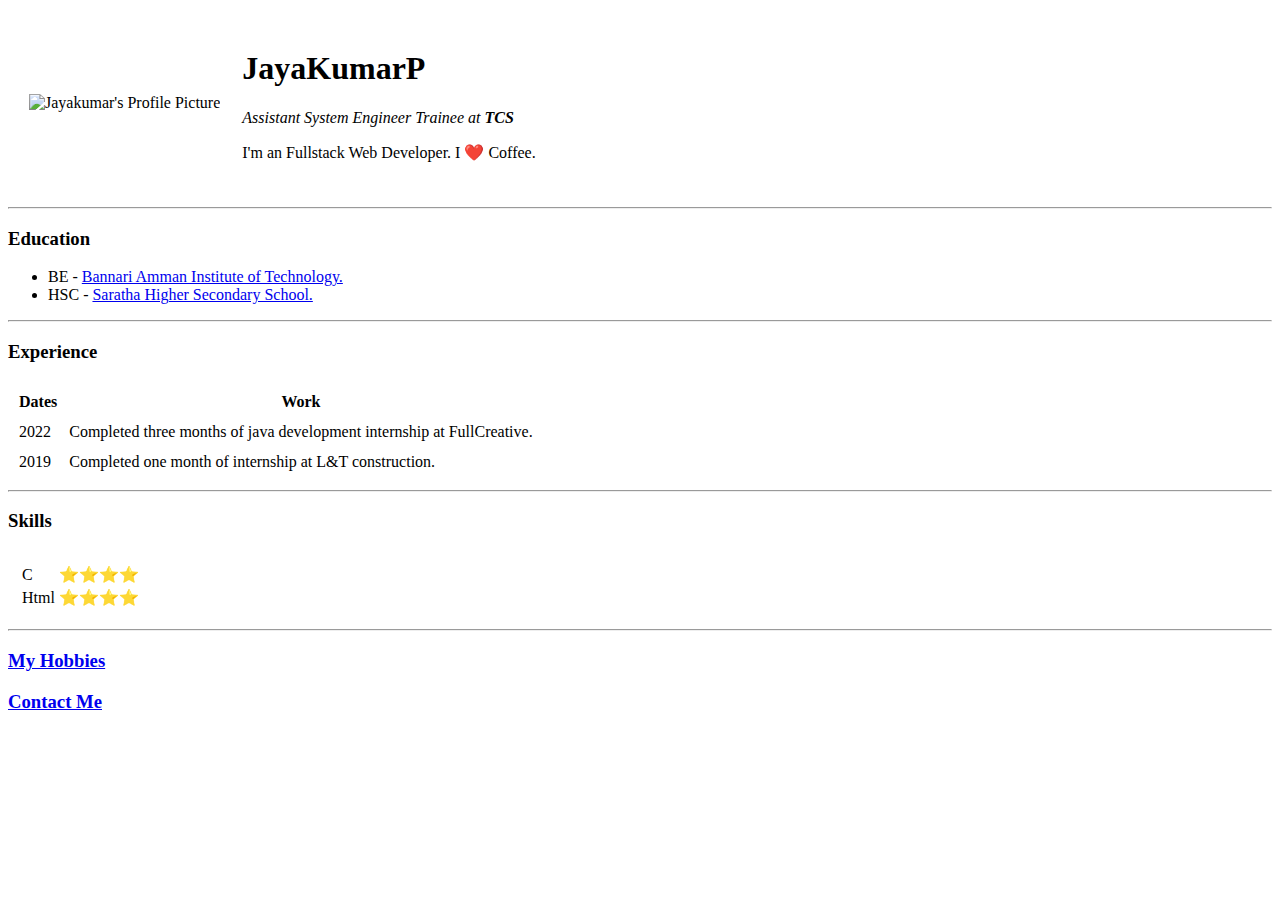
==== index.html @ dff1c1fd "Add initial CV website files" ====
<!DOCTYPE html>
<html lang="en" dir="ltr">
  <head>
    <meta charset="utf-8">
    <title>Jayakumar's Personal Site</title>
  </head>
  <body>
    <table cellspacing="20">
      <tr>
        <td><img src="Images/jayakumar.jpg" alt="Jayakumar's Profile Picture"></td>
        <td><h1>JayaKumarP</h1>
        <p>
        <em>Assistant System Engineer Trainee at <strong>TCS</strong></em>
        </p>
        <p>I'm an Fullstack Web Developer. I ❤️ Coffee.</p></td>
      </tr>
    </table>
    <hr>
    <h3>Education</h3>
    <ul>
      <li>BE - <a href="https://www.bitsathy.ac.in/">Bannari Amman Institute of Technology.</a></li>
      <li>HSC - <a href="http://sarathaschools.org/">Saratha Higher Secondary School.</a></li>
    </ul>
    <hr>
    <h3>Experience</h3>
    <table cellspacing="10">
      <thead>
        <th>
          Dates
        </th>
        <th>
          Work
        </th>
      </thead>
      <tbody>
        <tr>
          <td>2022 </td>
          <td>Completed three months of java development internship at FullCreative.</td>
        </tr>
        <tr>
          <td>2019</td>
        <td>Completed one month of internship at L&T construction.</td>
      </tr>
      </tbody>
    </table>
    <hr>
    <h3>Skills</h3>
    <table cellspacing="10">
      <tr>
        <td>
    <table>
      <tbody>
        <tr>
          <td>C</td>
          <td>⭐⭐⭐⭐</td>
        </tr>
        <tr>
          <td>Html</td>
          <td>⭐⭐⭐⭐</td>
        </tr>
        </tbody>
    </table>
  </td>
  </tr>
</table>
<hr>
<h3><a href="Hobbies.html">My Hobbies</a></h3>
    <h3><a href="Contact.html">Contact Me</a></h3>
  </body>
</html>
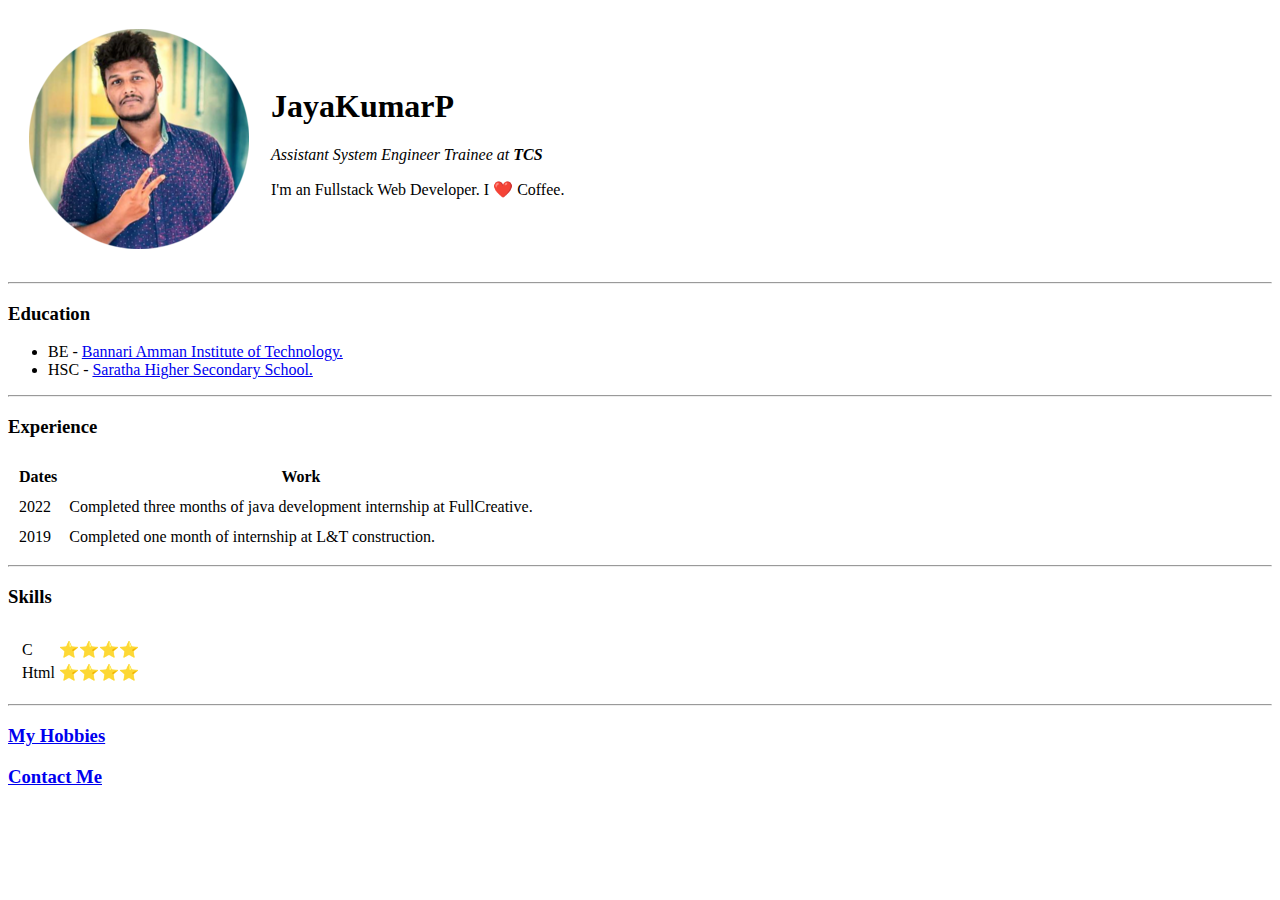
==== commit 73379ede: "Update index.html" ====
--- a/index.html
+++ b/index.html
@@ -7,7 +7,7 @@
   <body>
     <table cellspacing="20">
       <tr>
-        <td><img src="Images/jayakumar.jpg" alt="Jayakumar's Profile Picture"></td>
+        <td><img src="jayakumar.jpg" alt="Jayakumar's Profile Picture"></td>
         <td><h1>JayaKumarP</h1>
         <p>
         <em>Assistant System Engineer Trainee at <strong>TCS</strong></em>
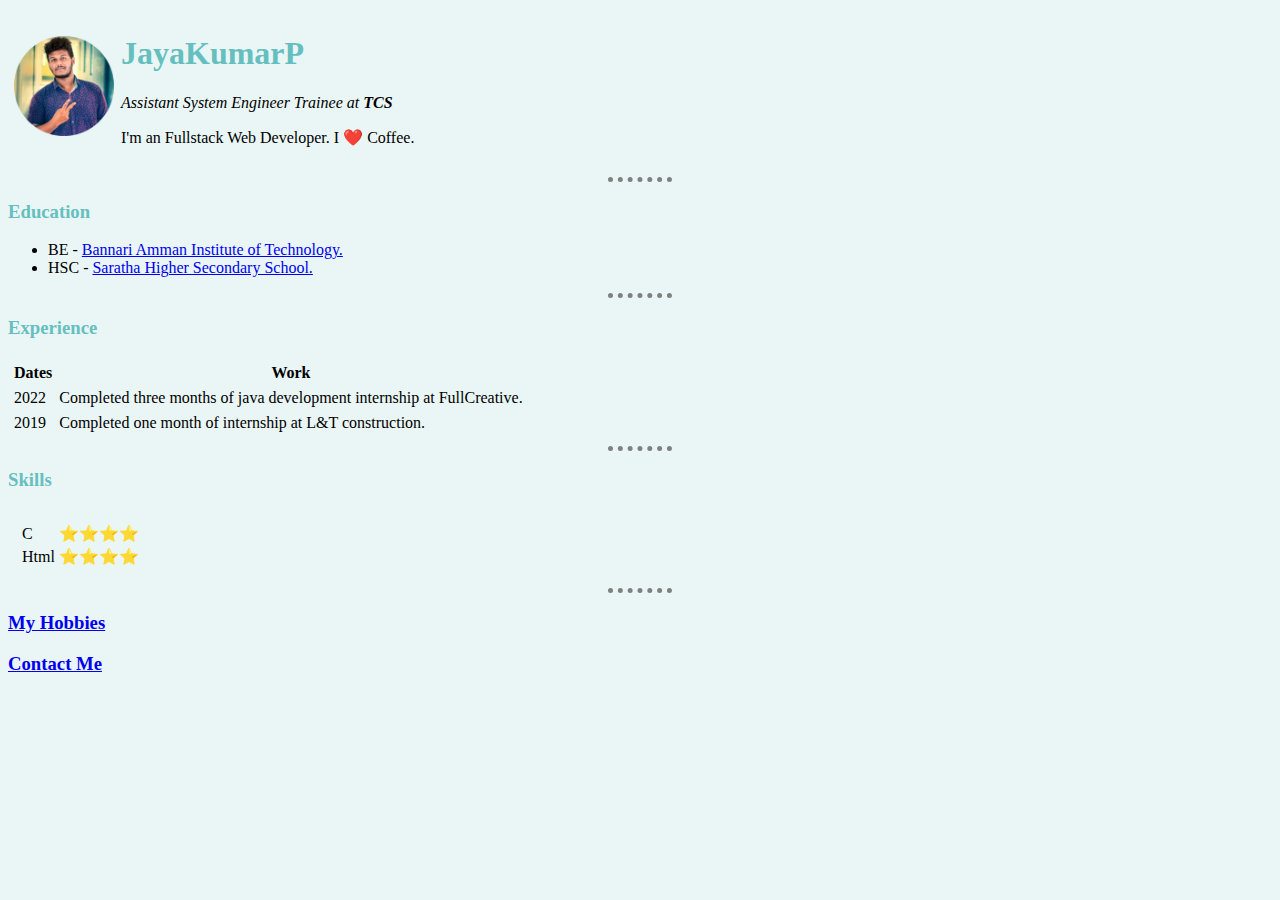
==== commit 1c983ee0: "Add files via upload" ====
--- a/index.html
+++ b/index.html
@@ -3,11 +3,17 @@
   <head>
     <meta charset="utf-8">
     <title>Jayakumar's Personal Site</title>
+    <link rel="stylesheet" href="css/styles.css">
+    <style media="screen">
+      img{
+        height:100px;
+      }
+    </style>
   </head>
   <body>
-    <table cellspacing="20">
+    <table cellspacing="5">
       <tr>
-        <td><img src="jayakumar.jpg" alt="Jayakumar's Profile Picture"></td>
+        <td><img src="Images/jayakumar.jpg" alt="Jayakumar's Profile Picture"></td>
         <td><h1>JayaKumarP</h1>
         <p>
         <em>Assistant System Engineer Trainee at <strong>TCS</strong></em>
@@ -23,7 +29,7 @@
     </ul>
     <hr>
     <h3>Experience</h3>
-    <table cellspacing="10">
+    <table cellspacing="5">
       <thead>
         <th>
           Dates
--- a/css/styles.css
+++ b/css/styles.css
@@ -0,0 +1,17 @@
+body{
+  background-color:#EAF6F6;
+}
+
+hr{
+   border-style: none;
+   border-top-style: dotted;
+   border-color: grey ;
+   border-width:5px;
+  width:5%;
+}
+h1{
+  color:#66BFBF;
+}
+h3{
+  color:#66BFBF;
+}
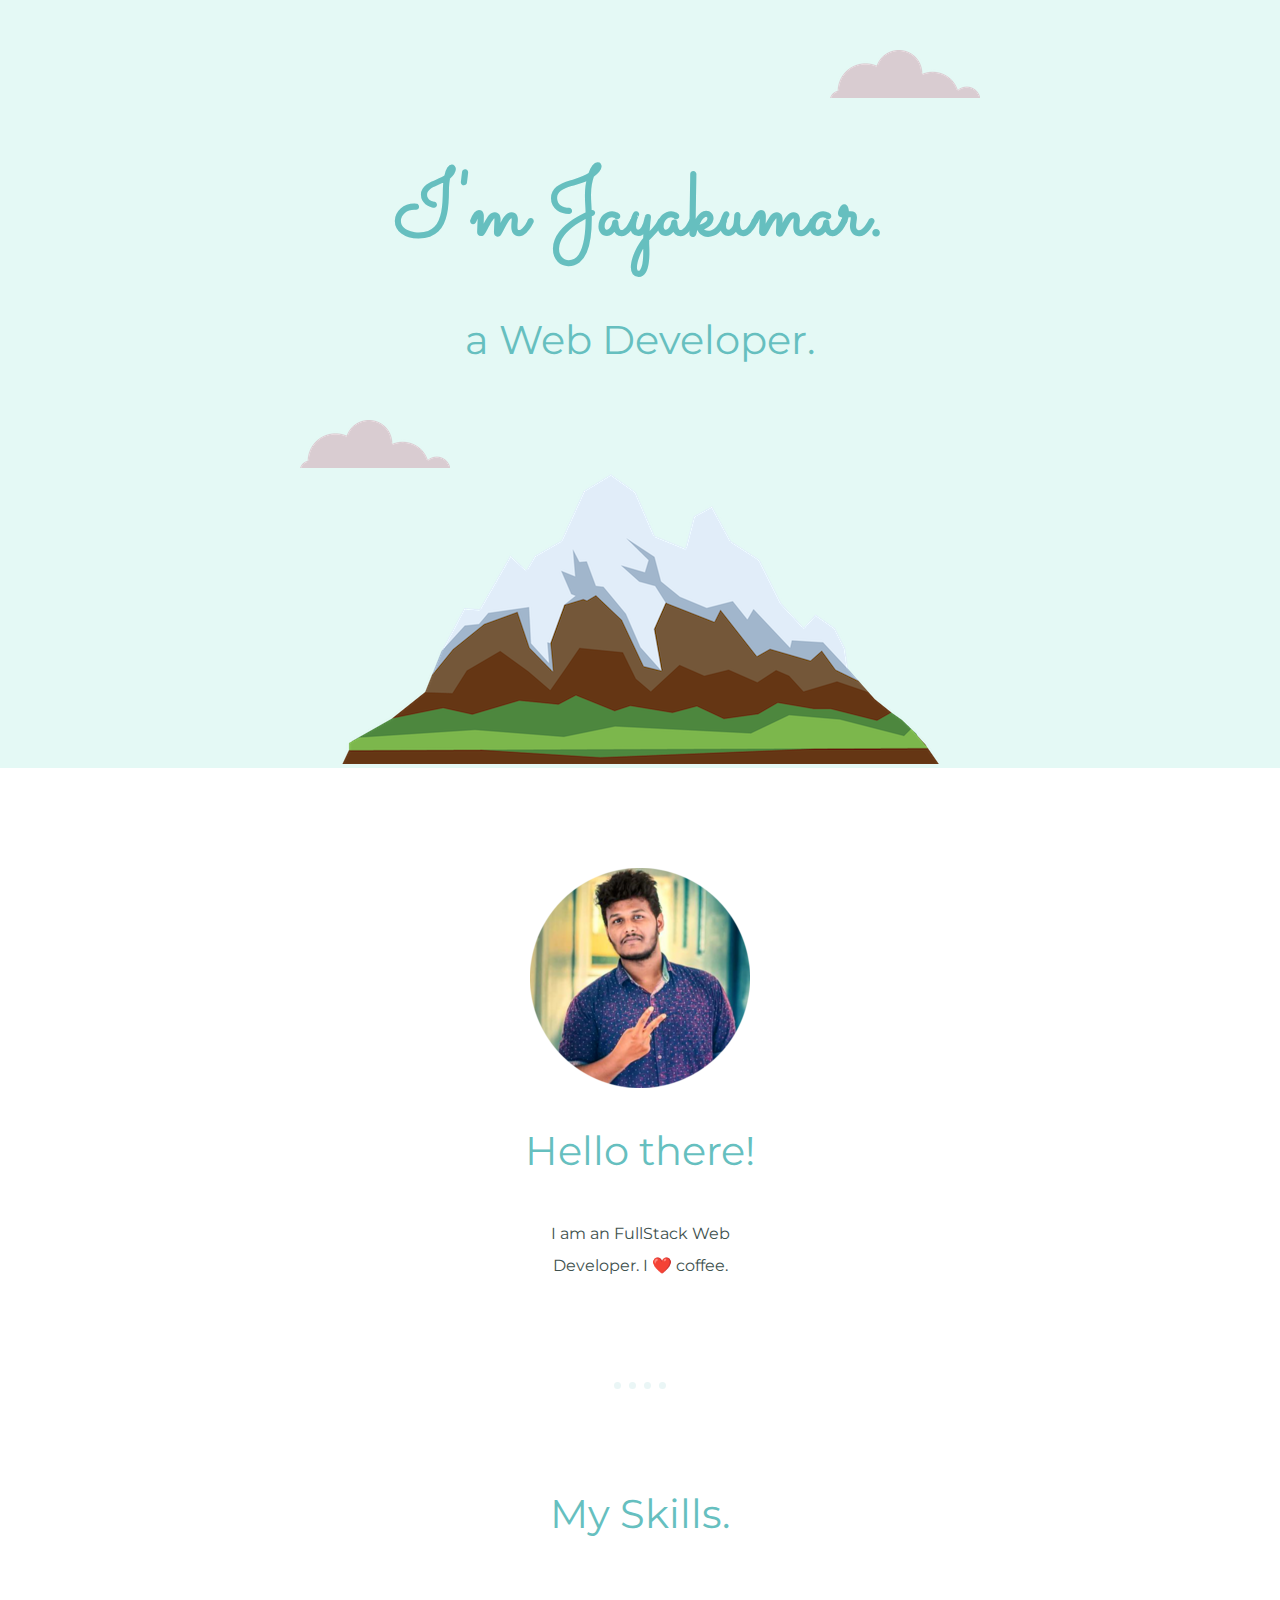
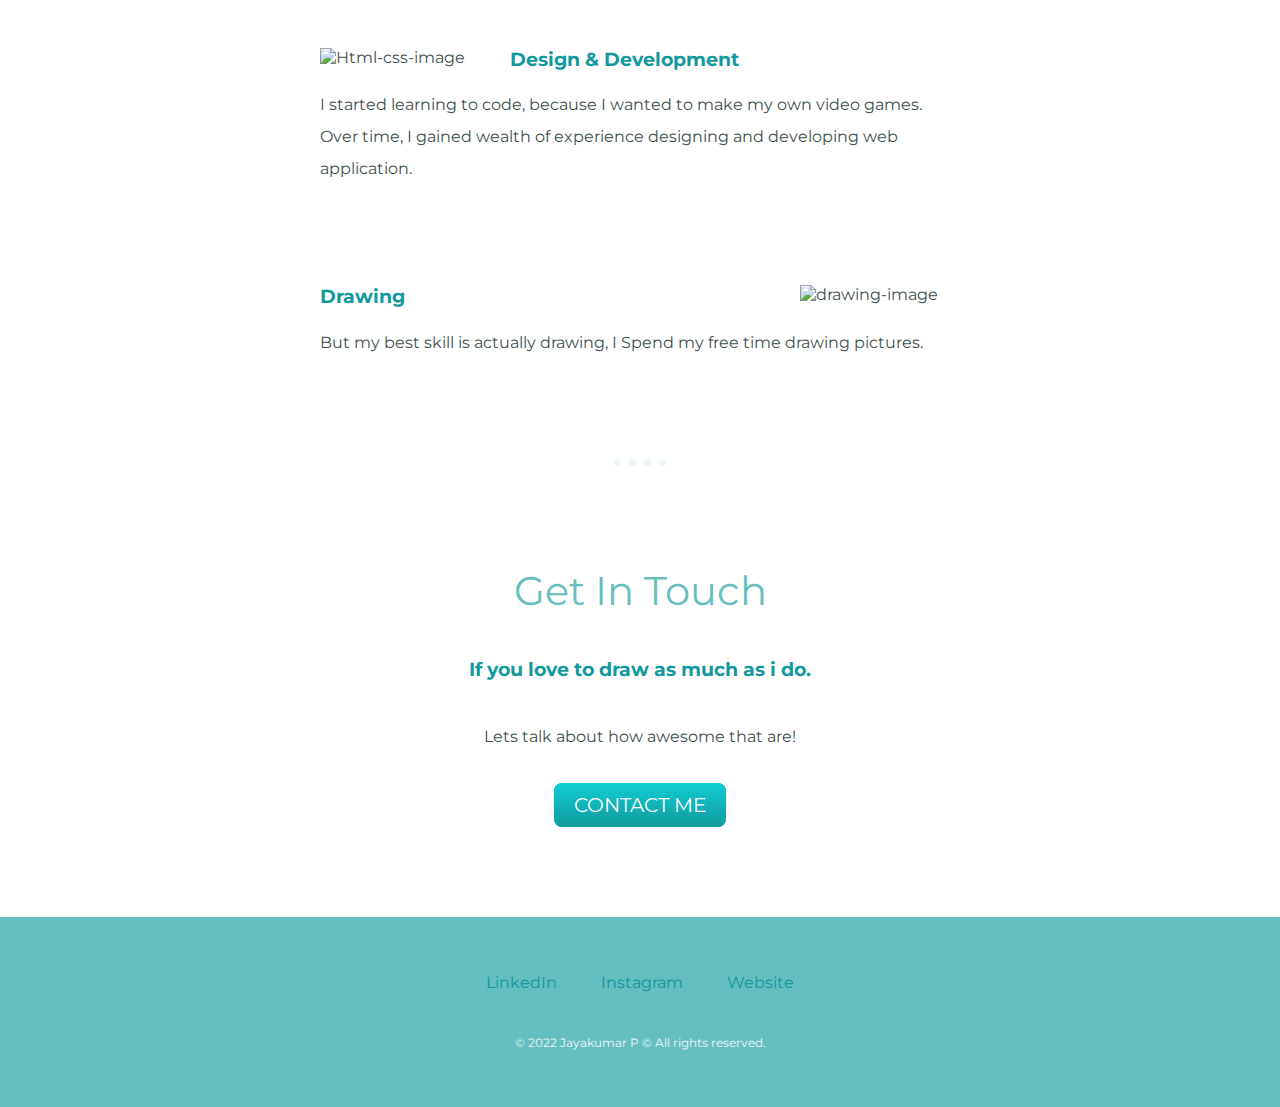
==== commit 76aa0d08: "Add files via upload" ====
--- a/index.html
+++ b/index.html
@@ -2,75 +2,54 @@
 <html lang="en" dir="ltr">
   <head>
     <meta charset="utf-8">
-    <title>Jayakumar's Personal Site</title>
+    <title>Jayakumar P</title>
     <link rel="stylesheet" href="css/styles.css">
-    <style media="screen">
-      img{
-        height:100px;
-      }
-    </style>
+    <link rel="icon" href="favicon.ico">
+    <link rel="preconnect" href="https://fonts.googleapis.com">
+<link rel="preconnect" href="https://fonts.gstatic.com" crossorigin>
+<link href="https://fonts.googleapis.com/css2?family=Merriweather&family=Montserrat&family=Sacramento&display=swap" rel="stylesheet">
   </head>
   <body>
-    <table cellspacing="5">
-      <tr>
-        <td><img src="Images/jayakumar.jpg" alt="Jayakumar's Profile Picture"></td>
-        <td><h1>JayaKumarP</h1>
-        <p>
-        <em>Assistant System Engineer Trainee at <strong>TCS</strong></em>
-        </p>
-        <p>I'm an Fullstack Web Developer. I ❤️ Coffee.</p></td>
-      </tr>
-    </table>
-    <hr>
-    <h3>Education</h3>
-    <ul>
-      <li>BE - <a href="https://www.bitsathy.ac.in/">Bannari Amman Institute of Technology.</a></li>
-      <li>HSC - <a href="http://sarathaschools.org/">Saratha Higher Secondary School.</a></li>
-    </ul>
-    <hr>
-    <h3>Experience</h3>
-    <table cellspacing="5">
-      <thead>
-        <th>
-          Dates
-        </th>
-        <th>
-          Work
-        </th>
-      </thead>
-      <tbody>
-        <tr>
-          <td>2022 </td>
-          <td>Completed three months of java development internship at FullCreative.</td>
-        </tr>
-        <tr>
-          <td>2019</td>
-        <td>Completed one month of internship at L&T construction.</td>
-      </tr>
-      </tbody>
-    </table>
-    <hr>
-    <h3>Skills</h3>
-    <table cellspacing="10">
-      <tr>
-        <td>
-    <table>
-      <tbody>
-        <tr>
-          <td>C</td>
-          <td>⭐⭐⭐⭐</td>
-        </tr>
-        <tr>
-          <td>Html</td>
-          <td>⭐⭐⭐⭐</td>
-        </tr>
-        </tbody>
-    </table>
-  </td>
-  </tr>
-</table>
-<hr>
-<h3><a href="Hobbies.html">My Hobbies</a></h3>
-    <h3><a href="Contact.html">Contact Me</a></h3>
+    <div class="top-container">
+      <img class="top-cloud"src="images/cloud.png" alt="cloud-image">
+      <h1>I'm Jayakumar.</h1>
+      <h2>a Web Developer.</h2>
+      <img class="bottom-cloud" src="images/cloud.png" alt="cloud-image">
+      <img src="images/mountain.png" alt="mountain-img">
+    </div>
+    <div class="middle-container">
+      <div class="profile">
+        <img src="images/jayakumar.jpg" alt="Jayakumar's Profile Picture">
+        <h2>Hello there!</h2>
+        <p class="intro">I am an FullStack Web Developer. I ❤️ coffee.</p>
+      </div>
+      <hr>
+      <div class="skills">
+        <h2>My Skills.</h2>
+        <div class="skill-row">
+          <img class="html-css" src="https://cdn-icons-png.flaticon.com/512/5986/5986334.png" alt="Html-css-image">
+          <h3>Design & Development</h3>
+          <p class="html-css-describtion">I started learning to code, because I wanted to make my own video games. Over time, I gained wealth of experience designing and developing web application.</p>
+        </div>
+        <div class="skill-row">
+          <img class="drawing" src="https://cdn-icons-png.flaticon.com/128/7794/7794770.png" alt="drawing-image">
+          <h3>Drawing</h3>
+          <p class="drawing-describtion">But my best skill is actually drawing, I Spend my free time drawing pictures.</p>
+        </div>
+      </div>
+      <hr>
+      <div class="contact-me">
+        <h2>Get In Touch</h2>
+        <h3>If you love to draw as much as i do.</h3>
+        <p class="contact-message">Lets talk about how awesome that are! </p>
+        <a class="btn" href="mailto:name@email.com">CONTACT ME</a>
+      </div>
+    </div>
+    <div class="bottom-container">
+      <a class="footer-link" href="https://www.linkedin.com/in/jayakumar-p-8a9820233">LinkedIn</a>
+      <a class="footer-link" href="https://www.instagram.com/_easy___breezy_/">Instagram</a>
+      <a class="footer-link" href="https://www.appbrewery.co/">Website</a>
+      <p class="copyright">© 2022 Jayakumar P © All rights reserved.</p>
+    </div>
   </body>
 </html>
--- a/css/styles.css
+++ b/css/styles.css
@@ -1,17 +1,128 @@
 body{
-  background-color:#EAF6F6;
+  margin:0;
+  text-align:center;
+  font-family: 'Montserrat', sans-serif;
+color:#40514E;
+}
+h1{
+  font-size:5.625rem;
+  margin: 50px auto 0 auto;
+  color:#66BFBF;
+  font-family: 'Sacramento', cursive;
+}
+h2
+{
+  font-family: 'Montserrat', sans-serif;
+  color:#66BFBF;
+  font-size:2.5rem;
+  font-weight:normal;
+  padding-bottom:10px;
+}
+h3
+{
+  font-family: 'Montserrat', sans-serif;
+  color:#11999E;
+}
+hr{
+  border-style:none;
+  border-top:dotted;
+  border-width:7px;
+  width:4%;
+  border-color:#EAF6F6;
+margin:100px auto;
+}
+p{
+font-family: 'Montserrat', sans-serif;
+    line-height:2;
+}
+a{
+  color:#11999E;
+  font-family: 'Montserrat', sans-serif;
+  margin:10px 20px;
+  text-decoration:none;
+}
+a:hover{
+  color:#EAF6F6;
+}
+.top-container{
+  background-color:#E4F9F5;
+  position:relative;
+  padding-top:100px;
+}
+.bottom-container{
+  background-color:#66BFBF;
+  margin-top:100px;
+  padding:50px 0 20px 0;
+  line-height:2;
+}
+.middle-container{
+  margin: 100px 0;
+}
+.copyright{
+  color:#EAF6F6;
+  font-size:0.75rem;
+  padding:20px 0;
 }
 
-hr{
-   border-style: none;
-   border-top-style: dotted;
-   border-color: grey ;
-   border-width:5px;
-  width:5%;
+.intro{
+  width:15%;
+  margin:auto;
 }
-h1{
-  color:#66BFBF;
+.skill-row{
+  width:50%;
+  margin: 100px auto 100px auto;
+  text-align:left;
 }
-h3{
-  color:#66BFBF;
+
+.html-css{
+  width:25%;
+  float:left;
+  margin-right:30px;
 }
+.drawing{
+  float:right;
+  margin-left:30px;
+  width:25%;
+}
+.top-cloud
+{
+ position:absolute;
+ right:300px;
+ top:50px;
+}
+.bottom-cloud{
+  position:absolute;
+  bottom:300px;
+  left:300px;
+}
+.contact-message{
+  width:30%;
+  margin:40px auto 40px auto;
+}
+
+.btn {
+  background: #11cdd4;
+  background-image: -webkit-linear-gradient(top, #11cdd4, #11999e);
+  background-image: -moz-linear-gradient(top, #11cdd4, #11999e);
+  background-image: -ms-linear-gradient(top, #11cdd4, #11999e);
+  background-image: -o-linear-gradient(top, #11cdd4, #11999e);
+  background-image: linear-gradient(to bottom, #11cdd4, #11999e);
+  -webkit-border-radius: 8;
+  -moz-border-radius: 8;
+  border-radius: 8px;
+    font-family: 'Montserrat', sans-serif;
+  color: #ffffff;
+  font-size: 20px;
+  padding: 10px 20px 10px 20px;
+  text-decoration: none;
+}
+
+.btn:hover {
+  background: #30e3cb;
+  background-image: -webkit-linear-gradient(top, #30e3cb, #2bc4ad);
+  background-image: -moz-linear-gradient(top, #30e3cb, #2bc4ad);
+  background-image: -ms-linear-gradient(top, #30e3cb, #2bc4ad);
+  background-image: -o-linear-gradient(top, #30e3cb, #2bc4ad);
+  background-image: linear-gradient(to bottom, #30e3cb, #2bc4ad);
+  text-decoration: none;
+}
